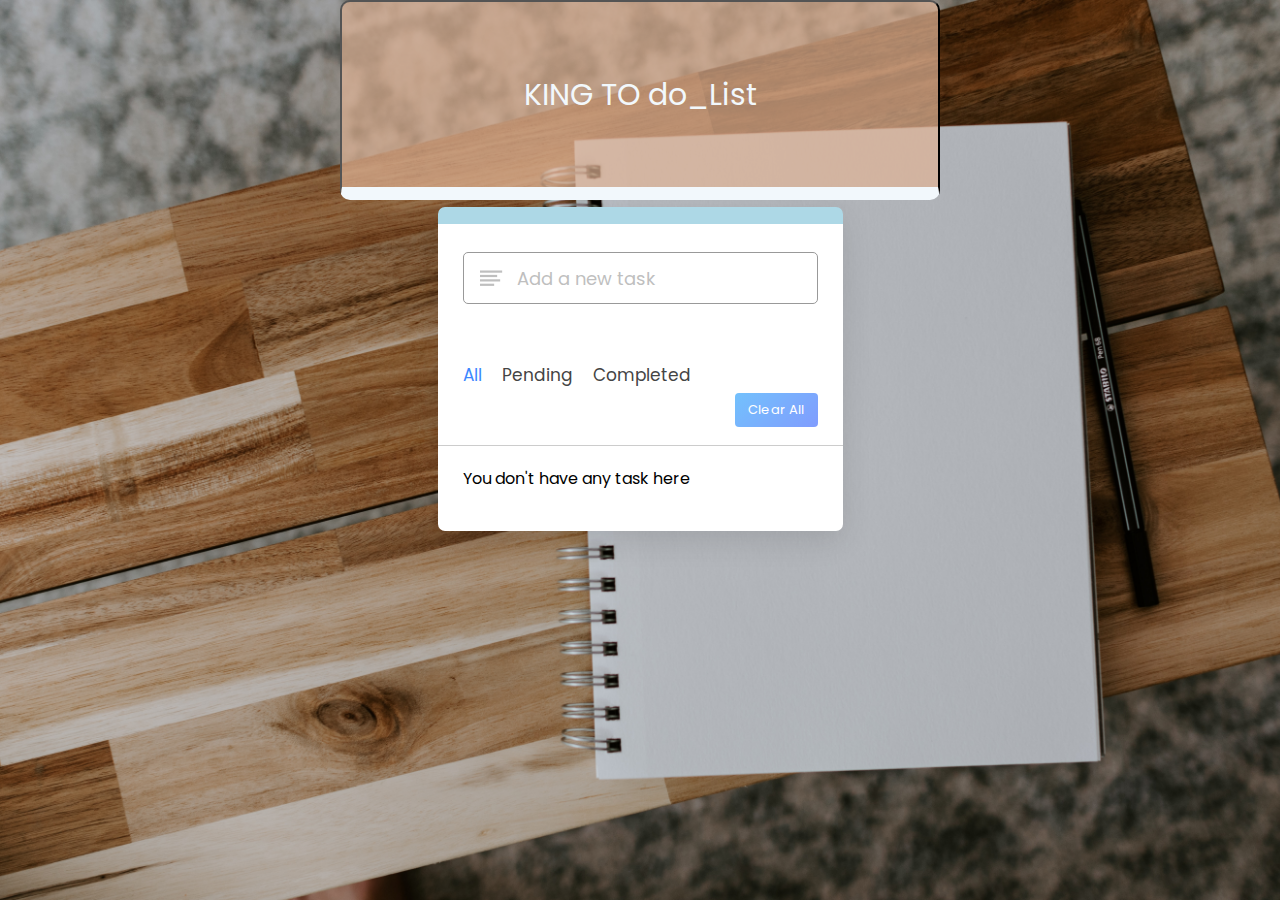
==== index.html @ 061bbc68 "DNE" ====
<!DOCTYPE html>
<!-- Coding By CodingNepal - youtube.com/codingnepal -->
<html lang="en" dir="ltr">
  <head>
    <meta charset="utf-8">  
    <title>Todo List App in JavaScript | CodingNepal</title>
    <link rel="stylesheet" href="style.css">
    <meta name="viewport" content="width=device-width, initial-scale=1.0">
    <!-- Iconscout Link For Icons -->
    <link rel="stylesheet" href="https://unicons.iconscout.com/release/v4.0.0/css/line.css">
  </head>
  <body>
    <div class="Home">
      <a href="../index.html" class="porto" ><button class="Add-task">KING TO do_List</button></a>
      <!--- -->
    </div>
    <div class="wrapper">
      <div class="task-input">
        <img src="bars-icon.svg" alt="icon">
        <input type="text" placeholder="Add a new task">
      </div>
      <div class="controls">
        <div class="filters">
          <span class="active" id="all">All</span>
          <span id="pending">Pending</span>
          <span id="completed">Completed</span>
        </div>
        <button class="clear-btn">Clear All</button>
      </div>
      <ul class="task-box"></ul>
     
    </div>

    <script src="script.js"></script>

  </body>
</html>
---- style.css ----
/* Import Google Font - Poppins */
@import url('https://fonts.googleapis.com/css2?family=Poppins:wght@400;500;600;700&display=swap');
*{
  margin: 0;
  padding: 0;
  box-sizing: border-box;
  font-family: 'Poppins', sans-serif;
}

body{
  width: 100%;
  height: 100vh;
  overflow: hidden;
  background:rgb(10, 20, 27);
  background-image: url(td2.jpg);
  background-size: cover;
  size: cover;
  opacity: 20;
  transition: transform 0.2s ease;
  box-shadow: 0 0 6px rgba(0,0,0,0.15);

}
::selection{
  color: #fff;
  background: #3C87FF;
}
.wrapper{
  max-width: 405px;
  padding: 28px 0 30px;
  margin: 137px auto;
  background: #fff;
  border-radius: 7px;
  box-shadow: 0 10px 30px rgba(0,0,0,0.1);
  border-bottom: 13px solid dlightblue;
  border-top: 17px solid lightblue;
}
.task-input{
  height: 52px;
  padding: 0 25px;
  position: relative;
}
.task-input img{
  top: 50%;
  position: absolute;
  transform: translate(17px, -50%);
}
.task-input input{
  height: 100%;
  width: 100%;
  outline: none;
  font-size: 18px;
  border-radius: 5px;
  padding: 0 20px 0 53px;
  border: 1px solid #999;
}
.task-input input:focus,
.task-input input.active{
  padding-left: 52px;
  border: 2px solid #3C87FF;
}
.task-input input::placeholder{
  color: #bfbfbf;
}
.controls, li{
  display: flex;
  align-items: center;
  justify-content: space-between;
}
.controls{
  padding: 18px 25px;
  border-bottom: 1px solid #ccc;
}
.filters span{
  margin: 0 8px;
  font-size: 17px;
  color: #444444;
  cursor: pointer;
}
.filters span:first-child{
  margin-left: 0;
}
.filters span.active{
  color: #3C87FF;
}
.Home
{
 
  border-radius: 4px;
  text-align: center;
  height: 70px;
  font-size: 50px;
  margin-top: 0%;
 
  
}
.Add-task
{
  font-size: 30px;
  border-bottom: 13px solid ;
  
 
  border-radius: 10px;
  color:rgb(242, 248, 252);
  width: 600px;
  height:200px;
  background: rgba(224, 180, 149, 0.692);

}

.controls .clear-btn{
  border: none;
  margin-top: 20%;
  opacity: 0.6;
  outline: none;
  color: #fff;
  cursor: pointer;
  font-size: 13px;
  padding: 7px 13px;
  border-radius: 4px;
  letter-spacing: 0.3px;
  pointer-events: none;
  transition: transform 0.25s ease;
  background: linear-gradient(135deg, #1798fb 0%, #2D5CFE 100%);
}
.clear-btn.active{
  opacity: 0.9;
  pointer-events: auto;
}
.clear-btn:active{
  transform: scale(0.93);
}
.task-box{
  margin-top: 20px;
  margin-right: 5px;
  padding: 0 20px 10px 25px;
}
.task-box.overflow{
  overflow-y: auto;
  max-height: 300px;
}
.task-box::-webkit-scrollbar{
  width: 5px;
}
.task-box::-webkit-scrollbar-track{
  background: #f1f1f1;
  border-radius: 25px;
}
.task-box::-webkit-scrollbar-thumb{
  background: #e6e6e6;
  border-radius: 25px;
}
.task-box .task{
  list-style: none;
  font-size: 17px;
  margin-bottom: 18px;
  padding-bottom: 16px;
  align-items: flex-start;
  border-bottom: 1px solid #ccc;
}
.task-box .task:last-child{
  margin-bottom: 0;
  border-bottom: 0;
  padding-bottom: 0;
}
.task-box .task label{
  display: flex;
  align-items: flex-start;
}
.task label input{
  margin-top: 7px;
  accent-color: #3C87FF;
}
.task label p{
  user-select: none;
  margin-left: 12px;
  word-wrap: break-word;
}
.task label p.checked{
  text-decoration: line-through;
}
.task-box .settings{
  position: relative;
}
.settings :where(i, li){
  cursor: pointer;
}
.settings .task-menu{
  z-index: 10;
  right: -5px;
  bottom: -65px;
  padding: 5px 0;
  background: #fff;
  position: absolute;
  border-radius: 4px;
  transform: scale(0);
  transform-origin: top right;
  box-shadow: 0 0 6px rgba(0,0,0,0.15);
  transition: transform 0.2s ease;
}
.task-box .task:last-child .task-menu{
  bottom: 0;
  transform-origin: bottom right;
}
.task-box .task:first-child .task-menu{
  bottom: -65px;
  transform-origin: top right;
}
.task-menu.show{
  transform: scale(1);
}
.task-menu li{
  height: 25px;
  font-size: 16px;
  margin-bottom: 2px;
  padding: 17px 15px;
  cursor: pointer;
  justify-content: flex-start;
}
.task-menu li:last-child{
  margin-bottom: 0;
}
.settings li:hover{
  background: #f5f5f5;
}
.settings li i{
  padding-right: 8px;
}

@media (max-width: 400px) {
  body{
    padding: 0 10px;
  }
  .wrapper {
    padding: 20px 0;
  }
  .filters span{
    margin: 0 5px;
  }
  .task-input{
    padding: 0 20px;
  }
  .controls{
    padding: 18px 20px;
  }
  .task-box{
    margin-top: 20px;
    margin-right: 5px;
    padding: 0 15px 10px 20px;
  }
  .task label input{
    margin-top: 4px;
  }
}
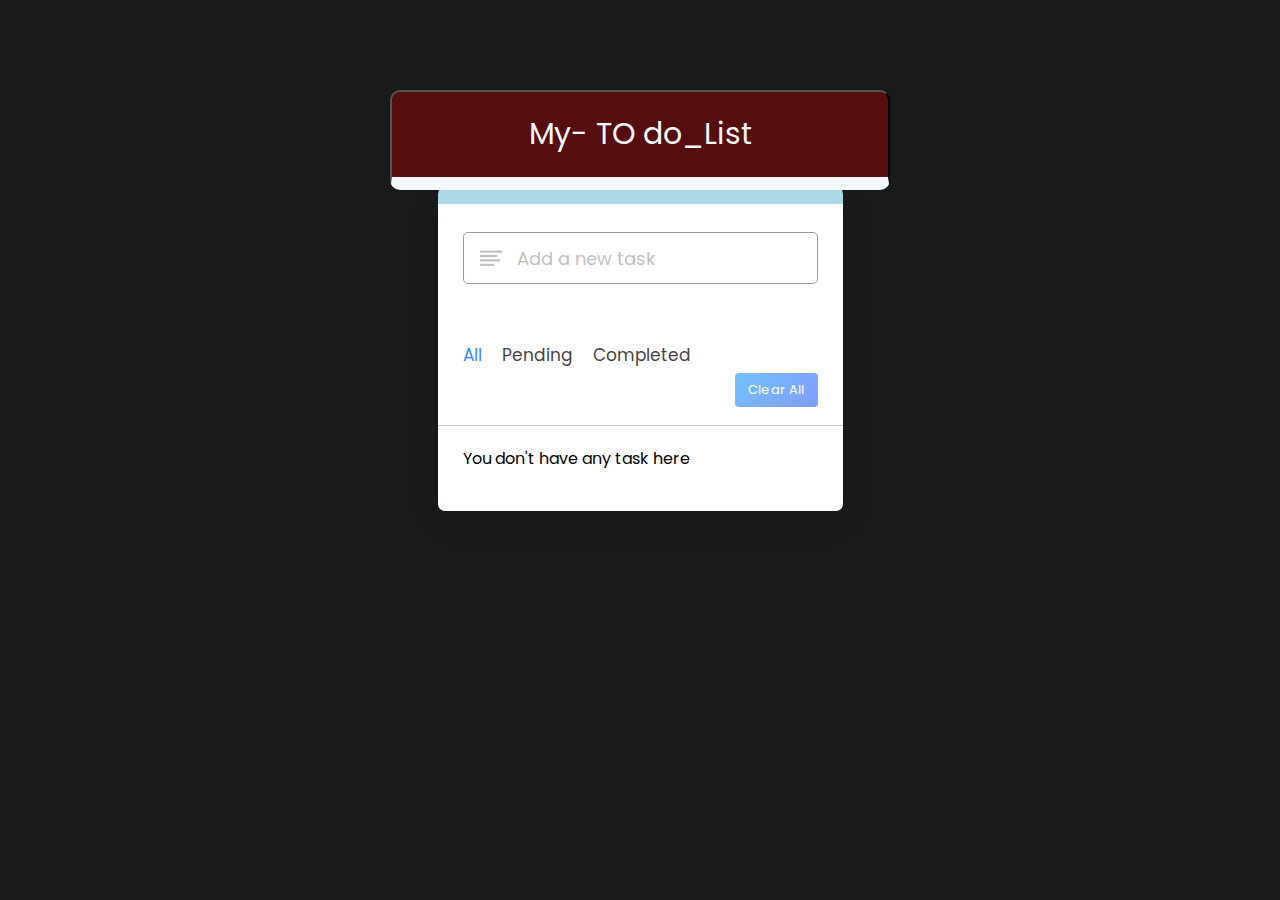
==== commit 959dc953: "MyTodApK" ====
--- a/index.html
+++ b/index.html
@@ -11,7 +11,7 @@
   </head>
   <body>
     <div class="Home">
-      <a href="../index.html" class="porto" ><button class="Add-task">KING TO do_List</button></a>
+      <a href="https://king221006359.github.io/TodoLIST/" class="porto" ><button class="Add-task">My- TO do_List</button></a>
       <!--- -->
     </div>
     <div class="wrapper">
--- a/style.css
+++ b/style.css
@@ -11,8 +11,8 @@
   width: 100%;
   height: 100vh;
   overflow: hidden;
-  background:rgb(10, 20, 27);
-  background-image: url(td2.jpg);
+  background:rgba(2, 3, 3, 0.911);
+  
   background-size: cover;
   size: cover;
   opacity: 20;
@@ -87,7 +87,7 @@
  
   border-radius: 4px;
   text-align: center;
-  height: 70px;
+  height: 50px;
   font-size: 50px;
   margin-top: 0%;
  
@@ -97,13 +97,13 @@
 {
   font-size: 30px;
   border-bottom: 13px solid ;
-  
+  margin-top: 7%;
  
   border-radius: 10px;
   color:rgb(242, 248, 252);
-  width: 600px;
-  height:200px;
-  background: rgba(224, 180, 149, 0.692);
+  width: 500px;
+  height:100px;
+  background: rgba(93, 11, 12, 0.88);
 
 }
 
